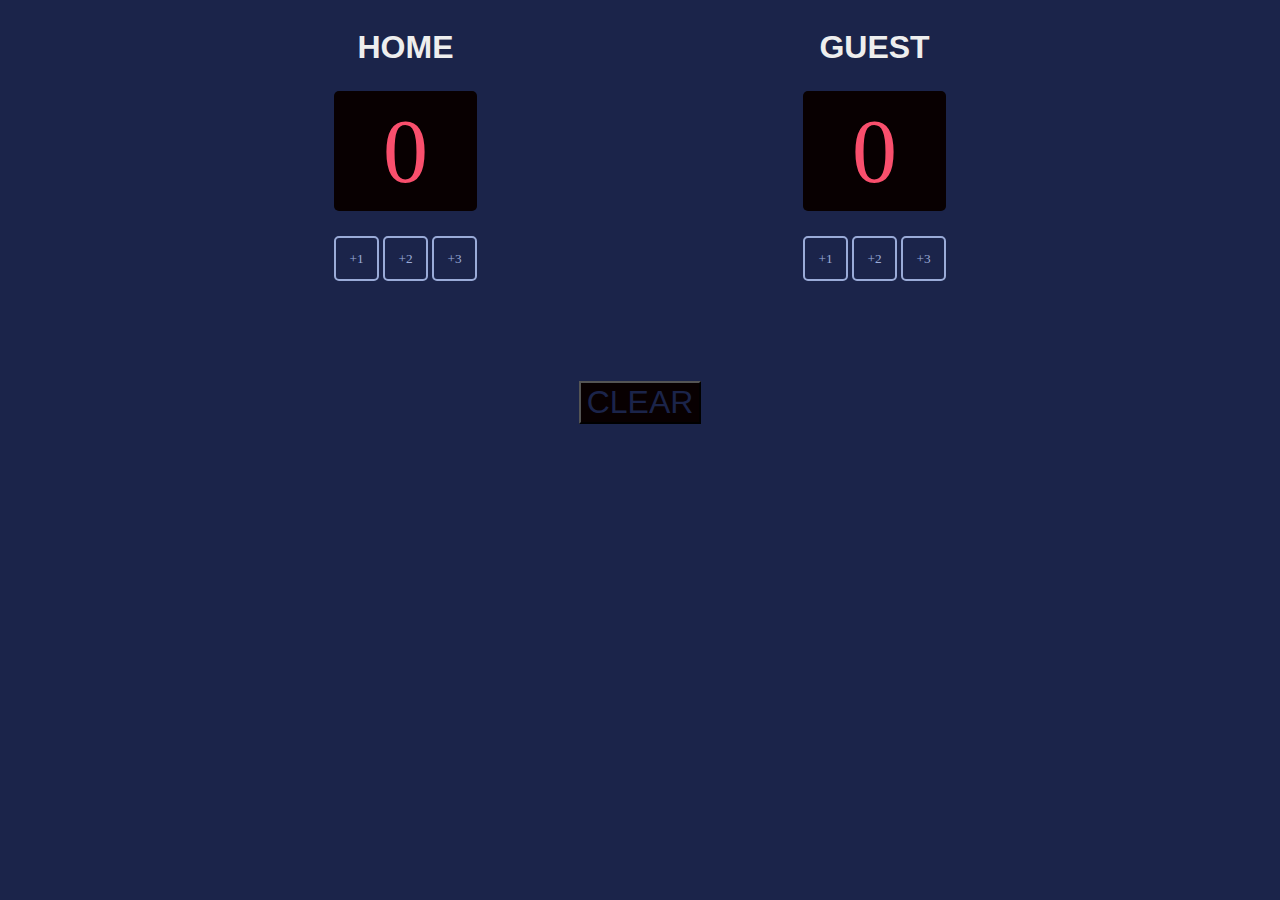
==== basketball-scoreboard-html-css-js/index.html @ 33f5e814 "basketball-scoreboard" ====
<!DOCTYPE html>
<html>
    <head>
        <link rel="stylesheet" href="index.css">

    </head>
    <body>
        <div class="hero">
            <div id="home-side">
                <h1>HOME</h1>
                <div class="score-panel">
                    <p class="current-score" id="home-score">0</p>
                </div>                
                <button class="incr-btn" onclick="homeAddOne()">+1</button>
                <button class="incr-btn" onclick="homeAddTwo()">+2</button>
                <button class="incr-btn" onclick="homeAddThree()">+3</button>
            </div>
            <div id="guest-side">
                <h1>GUEST</h1>
                <div class="score-panel">
                    <p class="current-score" id="guest-score">0</p>
                </div>                
                <button class="incr-btn" onclick="guestAddOne()">+1</button>
                <button class="incr-btn" onclick="guestAddTwo()">+2</button>
                <button class="incr-btn" onclick="guestAddThree()">+3</button>
            </div>
        </div>
        <button id="clear-btn" onclick="clearScore()">CLEAR</button>
        <script src="index.js"></script>
    </body>
</html>
---- basketball-scoreboard-html-css-js/index.css ----
body {
    background: #1B244A;
    text-align: center;
    font-family: cursedTimerUlil;
}

@font-face {
    font-family: cursedTimerUlil;
    src: url(CursedTimerULiL.ttf);
}

.hero {
    display: flex;
    justify-content: space-evenly;
    align-items: center;
}

h1 {
    color: #EEEEEE;
    font-family: Verdana, Geneva, Tahoma, sans-serif;
}

.score-panel {
    background: #080001;
    display: flex;
    justify-content: center;
    align-items: center;
    margin: 25px auto;
    padding: 0;
    width: 155px;
    height: 120px;
    border-radius: 5px;
    width: auto;
}

.current-score {
    color: #F94F6D;
    font-size: 90px;
    text-align: center;
    justify-content: center;
    align-items: center;
    
}

.incr-btn {
    color: #9AABD8;
    background: none;
    border: 2px solid #9AABD8;
    width: 45px;
    height: 45px;
    box-sizing: border-box;
    border: 2px solid #9AABD8;
    border-radius: 5px;
    font-family: cursedTimerUlil;
}

#clear-btn {
    color: #1B244A;
    background-color: #080001;
    margin-top: 100px;
    height: max-content;
    font-size: xx-large;
}

#clear-btn:hover {
    background-color: #F94F6D;
}
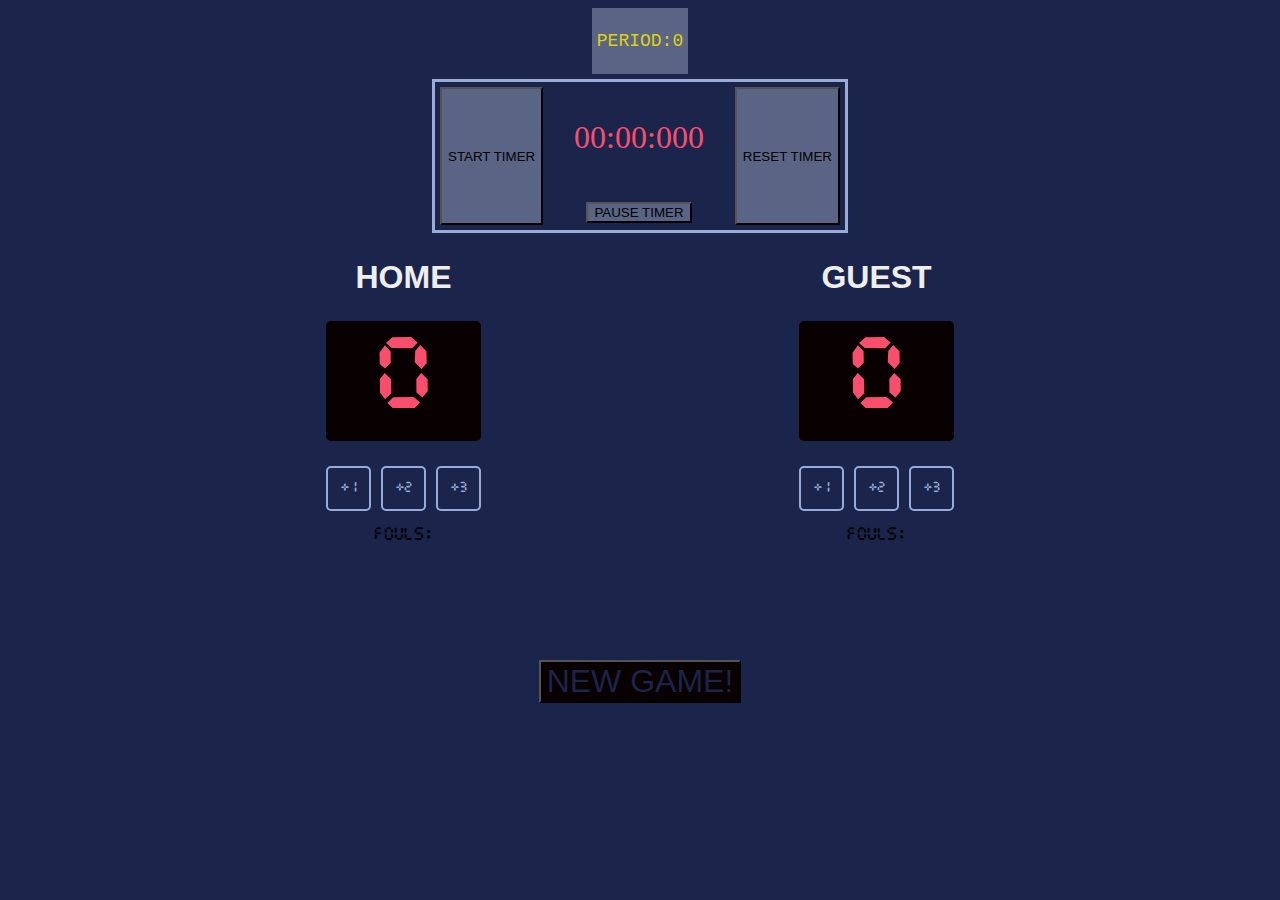
==== commit f21f3db5: "Scoreboard Timer" ====
--- a/basketball-scoreboard-html-css-js/index.html
+++ b/basketball-scoreboard-html-css-js/index.html
@@ -5,6 +5,18 @@
 
     </head>
     <body>
+        <div id="period-panel">
+            <p>PERIOD: </p>
+            <p id="current-period">0</p>
+        </div>
+        <div id="timer">
+            <button id="timer-btn" onclick="startChronometer()">START TIMER</button>
+            <div>
+                <p><span id="minutes">00</span>:<span id="seconds">00</span>:<span id="miliseconds">000</span></p>
+                <button id="timer-btn" onclick="pauseChronometer()">PAUSE TIMER</button>
+            </div>            
+            <button id="timer-btn" onclick="resetChronometer()">RESET TIMER</button>
+        </div>
         <div class="hero">
             <div id="home-side">
                 <h1>HOME</h1>
@@ -14,6 +26,9 @@
                 <button class="incr-btn" onclick="homeAddOne()">+1</button>
                 <button class="incr-btn" onclick="homeAddTwo()">+2</button>
                 <button class="incr-btn" onclick="homeAddThree()">+3</button>
+                <div class="fouls-panel">
+                    <p>FOULS: </p>
+                </div>
             </div>
             <div id="guest-side">
                 <h1>GUEST</h1>
@@ -23,9 +38,12 @@
                 <button class="incr-btn" onclick="guestAddOne()">+1</button>
                 <button class="incr-btn" onclick="guestAddTwo()">+2</button>
                 <button class="incr-btn" onclick="guestAddThree()">+3</button>
+                <div class="fouls-panel">
+                    <p>FOULS: </p>
+                </div>
             </div>
         </div>
-        <button id="clear-btn" onclick="clearScore()">CLEAR</button>
+        <button id="clear-btn" onclick="clearScore()">NEW GAME!</button>
         <script src="index.js"></script>
     </body>
 </html>--- a/basketball-scoreboard-html-css-js/index.css
+++ b/basketball-scoreboard-html-css-js/index.css
@@ -39,7 +39,6 @@
     text-align: center;
     justify-content: center;
     align-items: center;
-    
 }
 
 .incr-btn {
@@ -64,4 +63,37 @@
 
 #clear-btn:hover {
     background-color: #F94F6D;
-}+}
+
+.highlighted-text {
+    text-decoration: underline #EEEEEE;
+}
+
+#period-panel {
+    display: flex;
+    justify-content: center;
+    font-family: 'Courier New', Courier, monospace;
+    background: #5a6585;
+    color: #dfd110;
+    width: max-content;
+    margin: 0 auto;
+    padding: 5px;
+    font-size: large;
+}
+
+#timer {
+    font-family: 'Times New Roman', Times, serif;
+    font-size: xx-large;
+    background: none;
+    border: 3px solid #9AABD8;
+    width: 400px;
+    margin: 5px auto;
+    color: #F94F6D;
+    display: flex;
+    padding: 5px;
+    justify-content: space-between;
+}
+
+#timer-btn {
+    background: #5a6585;
+}
